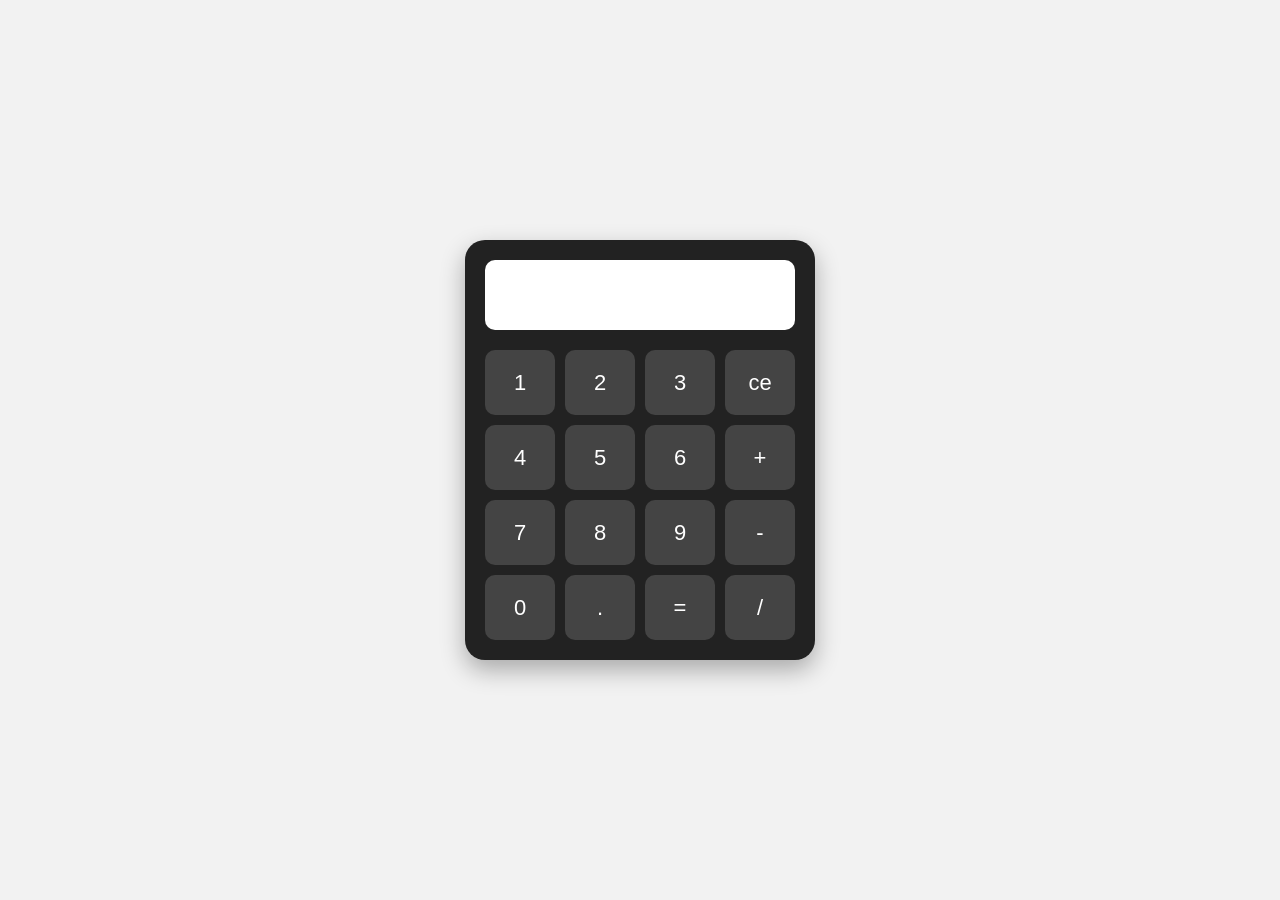
==== calculator/index.html @ 791128c2 "JS Practice" ====
<!DOCTYPE html>
<html lang="en">
<head>
    <meta charset="UTF-8">
    <meta name="viewport" content="width=device-width, initial-scale=1.0">
    <title>Calculator</title>
    <link rel="stylesheet" href="index.css">
</head>

<body>

    <div class="calculator">

        <input type="text" class="textarea" readonly>

        <div class="buttons">

            <button class="btn">1</button>
            <button class="btn">2</button>
            <button class="btn">3</button>
            <button class="btn">ce</button>

            <button class="btn">4</button>
            <button class="btn">5</button>
            <button class="btn">6</button>
            <button class="btn">+</button>

            <button class="btn">7</button>
            <button class="btn">8</button>
            <button class="btn">9</button>
            <button class="btn">-</button>

            <button class="btn">0</button>
            <button class="btn">.</button>
            <button class="btn">=</button>
            <button class="btn">/</button>

        </div>

    </div>

    <script src="index.js"></script>

</body>
</html>
---- calculator/index.css ----
* {
    margin: 0;
    padding: 0;
    box-sizing: border-box;
}

body {
    height: 100vh;

    display: flex;
    justify-content: center;
    align-items: center;

    background-color: #f2f2f2;

    font-family: Arial, sans-serif;
}

.calculator {
    width: 350px;
    padding: 20px;

    background-color: #222;
    border-radius: 20px;

    box-shadow: 0px 10px 25px rgba(0, 0, 0, 0.3);
}

.textarea {
    width: 100%;
    height: 70px;

    margin-bottom: 20px;
    padding: 10px 15px;

    background-color: white;
    color: black;

    border: none;
    border-radius: 10px;

    font-size: 32px;
    text-align: right;
}

.buttons {
    display: grid;

    grid-template-columns: repeat(4, 1fr);

    gap: 10px;
}

.btn {
    height: 65px;

    border: none;
    border-radius: 10px;

    background-color: #444;
    color: white;

    font-size: 22px;

    cursor: pointer;
}

.btn:hover {
    background-color: #555;
}

.btn:active {
    transform: scale(0.95);
}
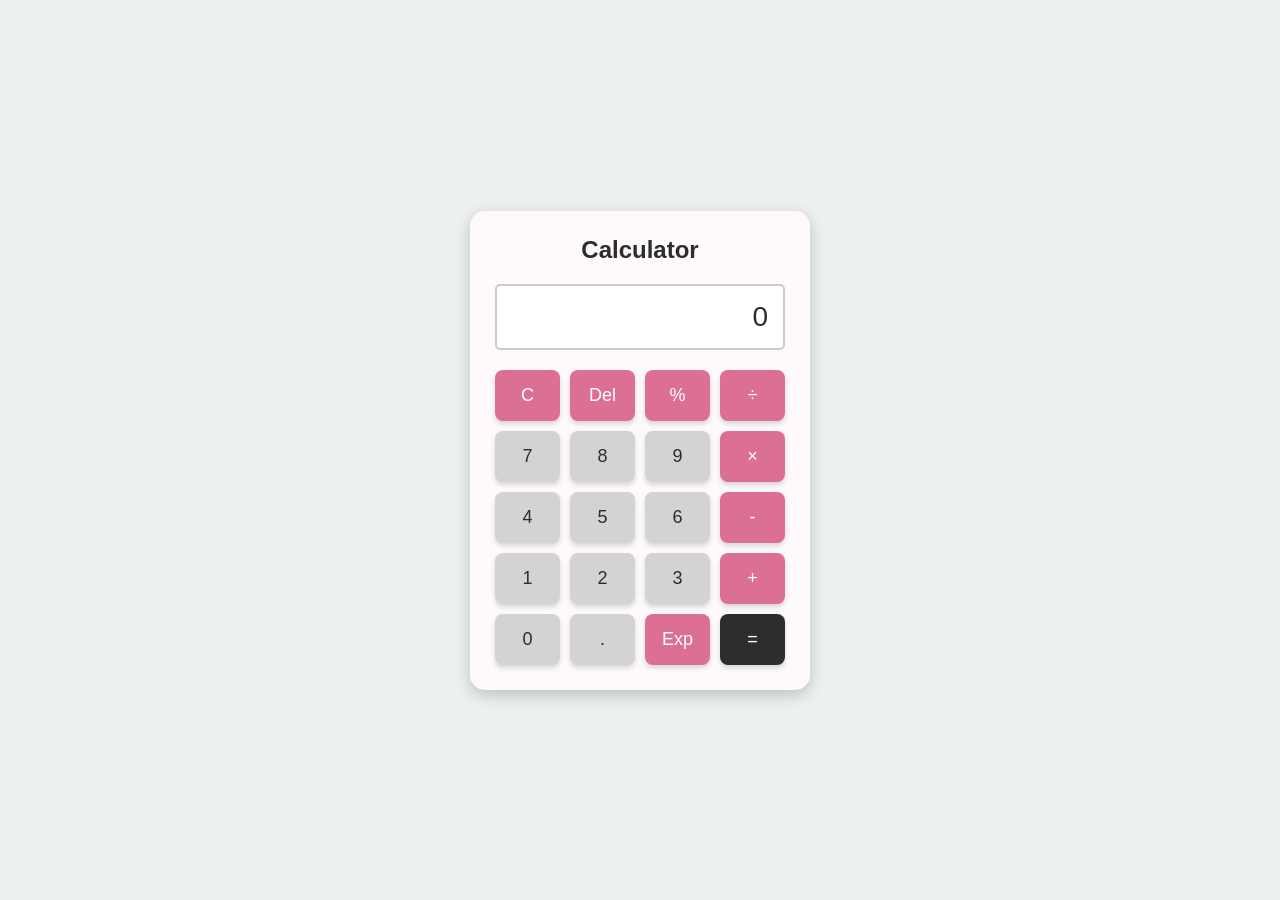
==== commit 0ec56f69: "calculator" ====
--- a/calculator/index.html
+++ b/calculator/index.html
@@ -1,45 +1,48 @@
+
 <!DOCTYPE html>
 <html lang="en">
 <head>
-    <meta charset="UTF-8">
-    <meta name="viewport" content="width=device-width, initial-scale=1.0">
-    <title>Calculator</title>
-    <link rel="stylesheet" href="index.css">
+  <meta charset="UTF-8">
+  <meta name="viewport" content="width=device-width, initial-scale=1.0">
+  <title>Calculator</title>
+  <link rel="stylesheet" href="index.css">
 </head>
-
 <body>
 
-    <div class="calculator">
+  <div class="calculator">
+    <h2>Calculator</h2>
 
-        <input type="text" class="textarea" readonly>
+    <!-- Result Display -->
+    <div class="display" id="display">0</div>
 
-        <div class="buttons">
+    <!-- Calculator Buttons -->
+    <div class="buttons">
+      <button class="action">C</button>
+      <button class="action">Del</button>
+      <button class="action">%</button>
+      <button class="action">÷</button>
 
-            <button class="btn">1</button>
-            <button class="btn">2</button>
-            <button class="btn">3</button>
-            <button class="btn">ce</button>
+      <button>7</button>
+      <button>8</button>
+      <button>9</button>
+      <button class="action">×</button>
 
-            <button class="btn">4</button>
-            <button class="btn">5</button>
-            <button class="btn">6</button>
-            <button class="btn">+</button>
+      <button>4</button>
+      <button>5</button>
+      <button>6</button>
+      <button class="action">-</button>
 
-            <button class="btn">7</button>
-            <button class="btn">8</button>
-            <button class="btn">9</button>
-            <button class="btn">-</button>
+      <button>1</button>
+      <button>2</button>
+      <button>3</button>
+      <button class="action">+</button>
 
-            <button class="btn">0</button>
-            <button class="btn">.</button>
-            <button class="btn">=</button>
-            <button class="btn">/</button>
-
-        </div>
-
+      <button>0</button>
+      <button>.</button>
+      <button class="action">Exp</button>
+      <button class="equals">=</button>
     </div>
-
-    <script src="index.js"></script>
-
+  </div>
+<script src="index.js"></script>
 </body>
-</html>+</html>
--- a/calculator/index.css
+++ b/calculator/index.css
@@ -1,74 +1,114 @@
+
+/* Reset default spacing */
 * {
-    margin: 0;
-    padding: 0;
-    box-sizing: border-box;
+  margin: 0;
+  padding: 0;
+  box-sizing: border-box;
 }
 
+/* Page styling */
 body {
-    height: 100vh;
+  font-family: Helvetica, sans-serif;
+  background-color: #ecf0f1;
+  color: #2d2d2d;
 
-    display: flex;
-    justify-content: center;
-    align-items: center;
-
-    background-color: #f2f2f2;
-
-    font-family: Arial, sans-serif;
+  min-height: 100vh;
+  display: flex;
+  justify-content: center;
+  align-items: center;
 }
 
+/* Calculator container */
 .calculator {
-    width: 350px;
-    padding: 20px;
-
-    background-color: #222;
-    border-radius: 20px;
-
-    box-shadow: 0px 10px 25px rgba(0, 0, 0, 0.3);
+  background-color: snow;
+  padding: 25px;
+  border-radius: 15px;
+  box-shadow: 0 5px 15px rgba(0, 0, 0, 0.2);
+  width: 340px;
 }
 
-.textarea {
-    width: 100%;
-    height: 70px;
-
-    margin-bottom: 20px;
-    padding: 10px 15px;
-
-    background-color: white;
-    color: black;
-
-    border: none;
-    border-radius: 10px;
-
-    font-size: 32px;
-    text-align: right;
+h2 {
+  text-align: center;
+  margin-bottom: 20px;
 }
 
-.buttons {
-    display: grid;
+/* Result display */
+.display {
+  background-color: white;
+  border: 2px solid #ccc;
+  border-radius: 5px;
 
-    grid-template-columns: repeat(4, 1fr);
+  padding: 15px;
+  margin-bottom: 20px;
 
-    gap: 10px;
+  font-size: 28px;
+  text-align: right;
+  min-height: 60px;
+
+  overflow: hidden;
+  overflow-wrap: anywhere;
 }
 
-.btn {
-    height: 65px;
-
-    border: none;
-    border-radius: 10px;
-
-    background-color: #444;
-    color: white;
-
-    font-size: 22px;
-
-    cursor: pointer;
+/* Five rows and four columns */
+.buttons {
+  display: grid;
+  grid-template-columns: repeat(4, 1fr);
+  gap: 10px;
 }
 
-.btn:hover {
-    background-color: #555;
+/* All buttons */
+button {
+  padding: 15px 5px;
+  font-size: 18px;
+  font-family: Helvetica, sans-serif;
+
+  border: none;
+  border-radius: 8px;
+
+  background-color: lightgray;
+  color: #2d2d2d;
+
+  cursor: pointer;
+  box-shadow: 0 3px 5px rgba(0, 0, 0, 0.15);
+
+  transition: transform 0.15s ease;
 }
 
-.btn:active {
-    transform: scale(0.95);
-}+/* Operation and action buttons */
+.action {
+  background-color: palevioletred;
+  color: white;
+}
+
+/* Equals button */
+.equals {
+  background-color: #2d2d2d;
+  color: white;
+}
+
+/* Hover effect */
+button:hover {
+  transform: scale(1.05);
+}
+
+/* Click effect */
+button:active {
+  transform: scale(0.95);
+}
+
+/* Smaller screens */
+@media (max-width: 380px) {
+  .calculator {
+    width: 92%;
+    padding: 18px;
+  }
+
+  .buttons {
+    gap: 7px;
+  }
+
+  button {
+    padding: 13px 4px;
+    font-size: 16px;
+  }
+}
